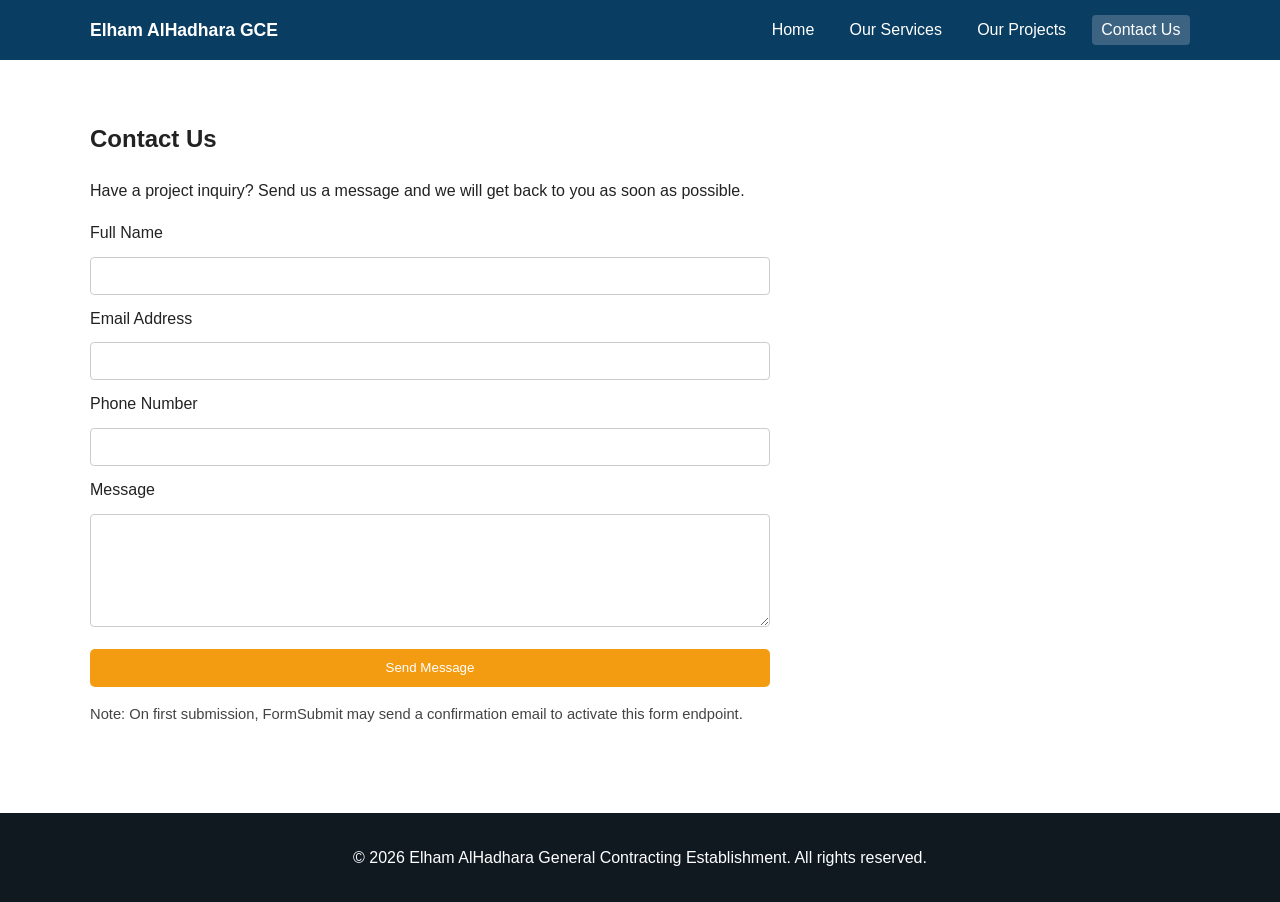
==== contact.html @ bfbeac00 "Create 4-page company website with services and contact form" ====
<!DOCTYPE html>
<html lang="en">
<head>
  <meta charset="UTF-8" />
  <meta name="viewport" content="width=device-width, initial-scale=1.0" />
  <title>Elham AlHadhara General Contracting Establishment | Contact Us</title>
  <link rel="stylesheet" href="styles.css" />
</head>
<body>
  <header class="site-header">
    <div class="container nav-wrap">
      <h1 class="logo">Elham AlHadhara GCE</h1>
      <nav>
        <ul class="nav-links">
          <li><a href="index.html">Home</a></li>
          <li><a href="services.html">Our Services</a></li>
          <li><a href="projects.html">Our Projects</a></li>
          <li><a href="contact.html" class="active">Contact Us</a></li>
        </ul>
      </nav>
    </div>
  </header>

  <main class="container section">
    <h2>Contact Us</h2>
    <p>Have a project inquiry? Send us a message and we will get back to you as soon as possible.</p>

    <form class="contact-form" action="https://formsubmit.co/awaismalik6832@gmail.com" method="POST">
      <input type="hidden" name="_subject" value="New Website Contact - Elham AlHadhara GCE" />
      <input type="hidden" name="_captcha" value="false" />
      <input type="hidden" name="_template" value="table" />

      <label for="name">Full Name</label>
      <input type="text" id="name" name="name" required />

      <label for="email">Email Address</label>
      <input type="email" id="email" name="email" required />

      <label for="phone">Phone Number</label>
      <input type="tel" id="phone" name="phone" />

      <label for="message">Message</label>
      <textarea id="message" name="message" rows="6" required></textarea>

      <button type="submit" class="btn">Send Message</button>
    </form>

    <p class="note">
      Note: On first submission, FormSubmit may send a confirmation email to activate this form endpoint.
    </p>
  </main>

  <footer>
    <div class="container">
      <p>© 2026 Elham AlHadhara General Contracting Establishment. All rights reserved.</p>
    </div>
  </footer>
</body>
</html>
---- styles.css ----
:root {
  --primary: #0a3d62;
  --secondary: #3c6382;
  --accent: #f39c12;
  --light: #f5f7fa;
  --text: #222;
}

* {
  box-sizing: border-box;
}

body {
  margin: 0;
  font-family: Arial, sans-serif;
  color: var(--text);
  background-color: #fff;
  line-height: 1.6;
}

.container {
  width: min(1100px, 92%);
  margin: 0 auto;
}

.site-header {
  background: var(--primary);
  color: #fff;
  padding: 1rem 0;
  position: sticky;
  top: 0;
}

.nav-wrap {
  display: flex;
  justify-content: space-between;
  align-items: center;
  gap: 1rem;
}

.logo {
  margin: 0;
  font-size: 1.1rem;
}

.nav-links {
  list-style: none;
  display: flex;
  gap: 1rem;
  margin: 0;
  padding: 0;
}

.nav-links a {
  color: #fff;
  text-decoration: none;
  padding: 0.4rem 0.6rem;
  border-radius: 4px;
}

.nav-links a:hover,
.nav-links a.active {
  background: var(--secondary);
}

.hero {
  background: linear-gradient(135deg, var(--primary), var(--secondary));
  color: #fff;
  padding: 4rem 0;
}

.hero h2 {
  margin-top: 0;
  font-size: 2rem;
}

.btn {
  display: inline-block;
  background: var(--accent);
  color: #fff;
  border: none;
  padding: 0.7rem 1.2rem;
  border-radius: 5px;
  text-decoration: none;
  cursor: pointer;
  margin-top: 0.7rem;
}

.section {
  padding: 2.5rem 0;
}

.grid {
  display: grid;
  gap: 1rem;
}

.two-col {
  grid-template-columns: repeat(auto-fit, minmax(240px, 1fr));
}

.service-grid {
  grid-template-columns: repeat(auto-fit, minmax(260px, 1fr));
}

.card {
  background: var(--light);
  border-left: 4px solid var(--primary);
  padding: 1rem;
  border-radius: 6px;
}

.feature-list li {
  margin-bottom: 0.5rem;
}

.placeholder {
  border-left-color: var(--accent);
}

.contact-form {
  display: grid;
  gap: 0.7rem;
  max-width: 680px;
}

.contact-form input,
.contact-form textarea {
  width: 100%;
  padding: 0.65rem;
  border: 1px solid #ccc;
  border-radius: 4px;
}

.note {
  margin-top: 1rem;
  font-size: 0.92rem;
  color: #444;
}

footer {
  background: #101820;
  color: #fff;
  padding: 1rem 0;
  margin-top: 2rem;
  text-align: center;
}

@media (max-width: 700px) {
  .nav-wrap {
    flex-direction: column;
    align-items: flex-start;
  }

  .hero h2 {
    font-size: 1.6rem;
  }
}
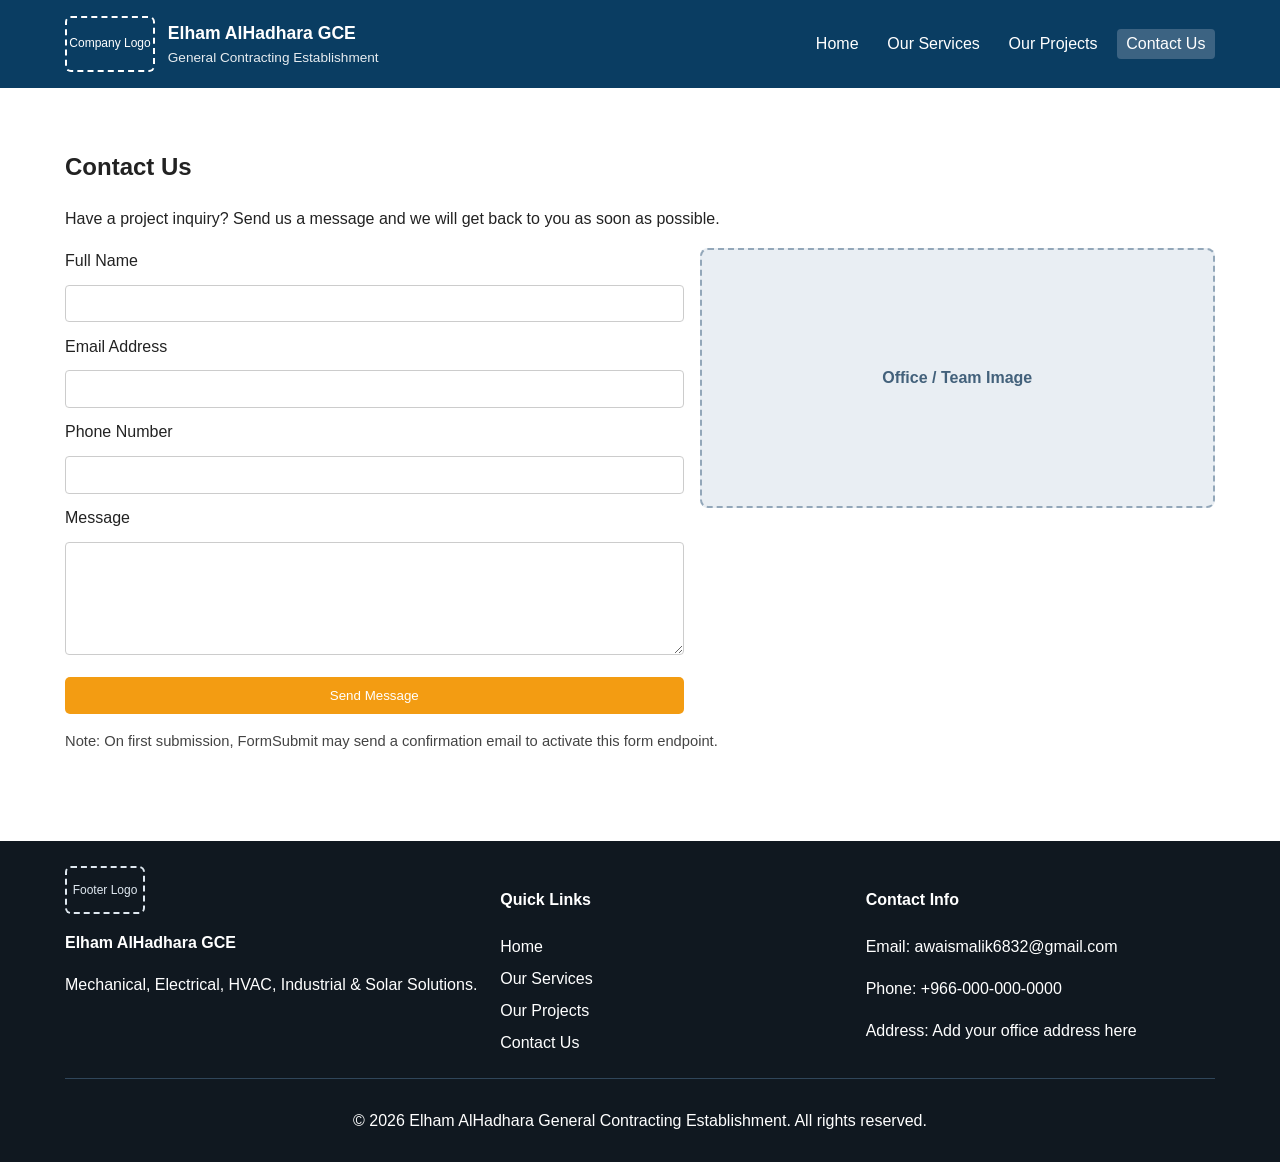
==== commit c752bbb5: "Enhance site with logo/image placeholders and detailed footer on all pages" ====
--- a/contact.html
+++ b/contact.html
@@ -9,15 +9,8 @@
 <body>
   <header class="site-header">
     <div class="container nav-wrap">
-      <h1 class="logo">Elham AlHadhara GCE</h1>
-      <nav>
-        <ul class="nav-links">
-          <li><a href="index.html">Home</a></li>
-          <li><a href="services.html">Our Services</a></li>
-          <li><a href="projects.html">Our Projects</a></li>
-          <li><a href="contact.html" class="active">Contact Us</a></li>
-        </ul>
-      </nav>
+      <div class="brand"><div class="logo-placeholder">Company Logo</div><div><h1 class="logo">Elham AlHadhara GCE</h1><p class="tagline">General Contracting Establishment</p></div></div>
+      <nav><ul class="nav-links"><li><a href="index.html">Home</a></li><li><a href="services.html">Our Services</a></li><li><a href="projects.html">Our Projects</a></li><li><a href="contact.html" class="active">Contact Us</a></li></ul></nav>
     </div>
   </header>
 
@@ -25,35 +18,30 @@
     <h2>Contact Us</h2>
     <p>Have a project inquiry? Send us a message and we will get back to you as soon as possible.</p>
 
-    <form class="contact-form" action="https://formsubmit.co/awaismalik6832@gmail.com" method="POST">
-      <input type="hidden" name="_subject" value="New Website Contact - Elham AlHadhara GCE" />
-      <input type="hidden" name="_captcha" value="false" />
-      <input type="hidden" name="_template" value="table" />
+    <div class="split">
+      <form class="contact-form" action="https://formsubmit.co/awaismalik6832@gmail.com" method="POST">
+        <input type="hidden" name="_subject" value="New Website Contact - Elham AlHadhara GCE" />
+        <input type="hidden" name="_captcha" value="false" />
+        <input type="hidden" name="_template" value="table" />
+        <label for="name">Full Name</label><input type="text" id="name" name="name" required />
+        <label for="email">Email Address</label><input type="email" id="email" name="email" required />
+        <label for="phone">Phone Number</label><input type="tel" id="phone" name="phone" />
+        <label for="message">Message</label><textarea id="message" name="message" rows="6" required></textarea>
+        <button type="submit" class="btn">Send Message</button>
+      </form>
+      <div class="image-placeholder tall">Office / Team Image</div>
+    </div>
 
-      <label for="name">Full Name</label>
-      <input type="text" id="name" name="name" required />
-
-      <label for="email">Email Address</label>
-      <input type="email" id="email" name="email" required />
-
-      <label for="phone">Phone Number</label>
-      <input type="tel" id="phone" name="phone" />
-
-      <label for="message">Message</label>
-      <textarea id="message" name="message" rows="6" required></textarea>
-
-      <button type="submit" class="btn">Send Message</button>
-    </form>
-
-    <p class="note">
-      Note: On first submission, FormSubmit may send a confirmation email to activate this form endpoint.
-    </p>
+    <p class="note">Note: On first submission, FormSubmit may send a confirmation email to activate this form endpoint.</p>
   </main>
 
-  <footer>
-    <div class="container">
-      <p>© 2026 Elham AlHadhara General Contracting Establishment. All rights reserved.</p>
+  <footer class="site-footer">
+    <div class="container footer-grid">
+      <div><div class="logo-placeholder small">Footer Logo</div><p><strong>Elham AlHadhara GCE</strong></p><p>Mechanical, Electrical, HVAC, Industrial & Solar Solutions.</p></div>
+      <div><h4>Quick Links</h4><ul class="footer-links"><li><a href="index.html">Home</a></li><li><a href="services.html">Our Services</a></li><li><a href="projects.html">Our Projects</a></li><li><a href="contact.html">Contact Us</a></li></ul></div>
+      <div><h4>Contact Info</h4><p>Email: awaismalik6832@gmail.com</p><p>Phone: +966-000-000-0000</p><p>Address: Add your office address here</p></div>
     </div>
+    <div class="container copyright"><p>© 2026 Elham AlHadhara General Contracting Establishment. All rights reserved.</p></div>
   </footer>
 </body>
 </html>
--- a/styles.css
+++ b/styles.css
@@ -5,154 +5,46 @@
   --light: #f5f7fa;
   --text: #222;
 }
-
-* {
-  box-sizing: border-box;
+* { box-sizing: border-box; }
+body { margin: 0; font-family: Arial, sans-serif; color: var(--text); background: #fff; line-height: 1.6; }
+.container { width: min(1150px, 92%); margin: 0 auto; }
+.site-header { background: var(--primary); color: #fff; padding: 1rem 0; position: sticky; top: 0; z-index: 20; }
+.nav-wrap { display: flex; justify-content: space-between; align-items: center; gap: 1rem; }
+.brand { display: flex; align-items: center; gap: 0.8rem; }
+.logo { margin: 0; font-size: 1.1rem; }
+.tagline { margin: 0; font-size: 0.85rem; opacity: 0.9; }
+.logo-placeholder { width: 90px; height: 56px; border: 2px dashed #fff; color: #fff; display: grid; place-items: center; font-size: 0.75rem; text-align: center; border-radius: 6px; }
+.logo-placeholder.small { width: 80px; height: 48px; border-color: #dfe8f0; color: #dfe8f0; margin-bottom: 0.5rem; }
+.nav-links { list-style: none; display: flex; flex-wrap: wrap; gap: 0.6rem; margin: 0; padding: 0; }
+.nav-links a { color: #fff; text-decoration: none; padding: 0.4rem 0.6rem; border-radius: 4px; }
+.nav-links a:hover, .nav-links a.active { background: var(--secondary); }
+.hero { background: linear-gradient(135deg, var(--primary), var(--secondary)); color: #fff; padding: 3rem 0; }
+.hero-grid { display: grid; grid-template-columns: 1.2fr 1fr; gap: 1rem; align-items: center; }
+.hero h2 { margin-top: 0; font-size: 2rem; }
+.btn { display: inline-block; background: var(--accent); color: #fff; border: none; padding: 0.7rem 1.2rem; border-radius: 5px; text-decoration: none; cursor: pointer; margin-top: 0.7rem; }
+.section { padding: 2.5rem 0; }
+.grid { display: grid; gap: 1rem; }
+.two-col { grid-template-columns: repeat(auto-fit, minmax(260px, 1fr)); }
+.service-grid { grid-template-columns: repeat(auto-fit, minmax(260px, 1fr)); }
+.card { background: var(--light); border-left: 4px solid var(--primary); padding: 1rem; border-radius: 6px; }
+.feature-list li { margin-bottom: 0.5rem; }
+.placeholder { border-left-color: var(--accent); }
+.contact-form { display: grid; gap: 0.7rem; }
+.contact-form input, .contact-form textarea { width: 100%; padding: 0.65rem; border: 1px solid #ccc; border-radius: 4px; }
+.note { margin-top: 1rem; font-size: 0.92rem; color: #444; }
+.split { display: grid; grid-template-columns: 1.2fr 1fr; gap: 1rem; align-items: start; }
+.image-placeholder { background: #e9eef3; border: 2px dashed #93a7b9; border-radius: 8px; color: #43617b; display: grid; place-items: center; min-height: 170px; padding: 0.8rem; text-align: center; font-weight: 600; }
+.image-placeholder.tall { min-height: 260px; }
+.image-placeholder.wide { min-height: 220px; margin: 1rem 0; }
+.site-footer { background: #101820; color: #fff; margin-top: 2rem; padding-top: 1.6rem; }
+.footer-grid { display: grid; grid-template-columns: 1.2fr 1fr 1fr; gap: 1rem; }
+.footer-links { list-style: none; padding: 0; margin: 0; }
+.footer-links li { margin-bottom: 0.4rem; }
+.footer-links a { color: #fff; text-decoration: none; }
+.footer-links a:hover { text-decoration: underline; }
+.copyright { border-top: 1px solid #30465a; margin-top: 1rem; padding: 0.8rem 0; text-align: center; }
+@media (max-width: 800px) {
+  .nav-wrap, .hero-grid, .split, .footer-grid { grid-template-columns: 1fr; display: grid; }
+  .nav-wrap { display: flex; flex-direction: column; align-items: flex-start; }
+  .hero h2 { font-size: 1.6rem; }
 }
-
-body {
-  margin: 0;
-  font-family: Arial, sans-serif;
-  color: var(--text);
-  background-color: #fff;
-  line-height: 1.6;
-}
-
-.container {
-  width: min(1100px, 92%);
-  margin: 0 auto;
-}
-
-.site-header {
-  background: var(--primary);
-  color: #fff;
-  padding: 1rem 0;
-  position: sticky;
-  top: 0;
-}
-
-.nav-wrap {
-  display: flex;
-  justify-content: space-between;
-  align-items: center;
-  gap: 1rem;
-}
-
-.logo {
-  margin: 0;
-  font-size: 1.1rem;
-}
-
-.nav-links {
-  list-style: none;
-  display: flex;
-  gap: 1rem;
-  margin: 0;
-  padding: 0;
-}
-
-.nav-links a {
-  color: #fff;
-  text-decoration: none;
-  padding: 0.4rem 0.6rem;
-  border-radius: 4px;
-}
-
-.nav-links a:hover,
-.nav-links a.active {
-  background: var(--secondary);
-}
-
-.hero {
-  background: linear-gradient(135deg, var(--primary), var(--secondary));
-  color: #fff;
-  padding: 4rem 0;
-}
-
-.hero h2 {
-  margin-top: 0;
-  font-size: 2rem;
-}
-
-.btn {
-  display: inline-block;
-  background: var(--accent);
-  color: #fff;
-  border: none;
-  padding: 0.7rem 1.2rem;
-  border-radius: 5px;
-  text-decoration: none;
-  cursor: pointer;
-  margin-top: 0.7rem;
-}
-
-.section {
-  padding: 2.5rem 0;
-}
-
-.grid {
-  display: grid;
-  gap: 1rem;
-}
-
-.two-col {
-  grid-template-columns: repeat(auto-fit, minmax(240px, 1fr));
-}
-
-.service-grid {
-  grid-template-columns: repeat(auto-fit, minmax(260px, 1fr));
-}
-
-.card {
-  background: var(--light);
-  border-left: 4px solid var(--primary);
-  padding: 1rem;
-  border-radius: 6px;
-}
-
-.feature-list li {
-  margin-bottom: 0.5rem;
-}
-
-.placeholder {
-  border-left-color: var(--accent);
-}
-
-.contact-form {
-  display: grid;
-  gap: 0.7rem;
-  max-width: 680px;
-}
-
-.contact-form input,
-.contact-form textarea {
-  width: 100%;
-  padding: 0.65rem;
-  border: 1px solid #ccc;
-  border-radius: 4px;
-}
-
-.note {
-  margin-top: 1rem;
-  font-size: 0.92rem;
-  color: #444;
-}
-
-footer {
-  background: #101820;
-  color: #fff;
-  padding: 1rem 0;
-  margin-top: 2rem;
-  text-align: center;
-}
-
-@media (max-width: 700px) {
-  .nav-wrap {
-    flex-direction: column;
-    align-items: flex-start;
-  }
-
-  .hero h2 {
-    font-size: 1.6rem;
-  }
-}
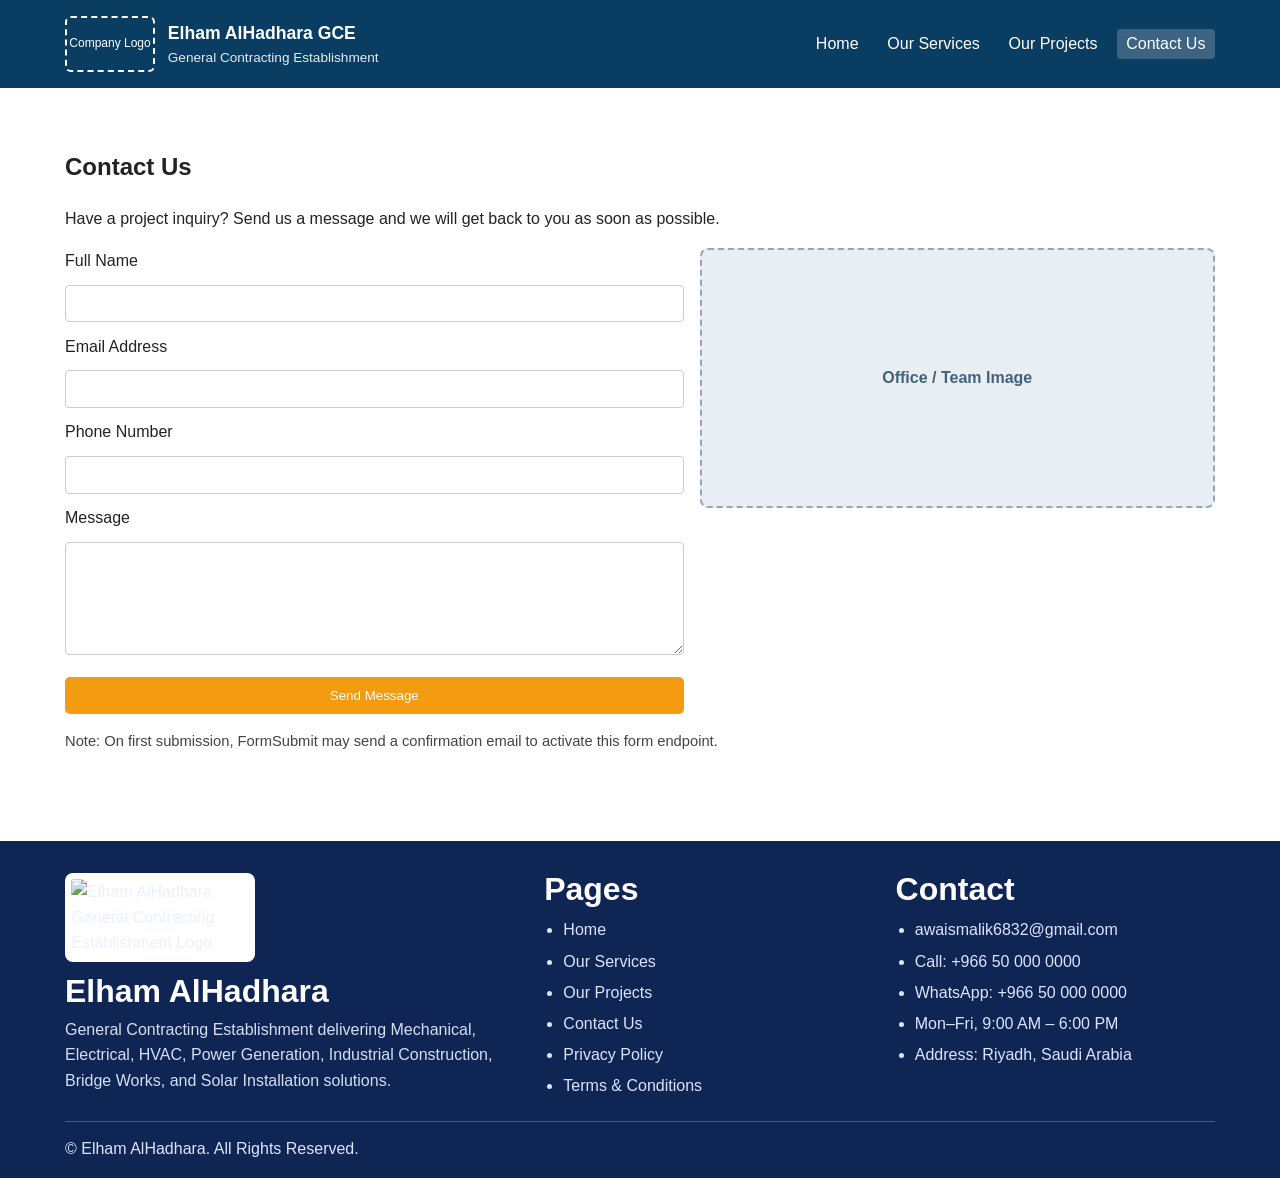
==== commit ab11cf31: "Redesign footer on all pages to match provided style and logo slot" ====
--- a/contact.html
+++ b/contact.html
@@ -36,12 +36,40 @@
   </main>
 
   <footer class="site-footer">
-    <div class="container footer-grid">
-      <div><div class="logo-placeholder small">Footer Logo</div><p><strong>Elham AlHadhara GCE</strong></p><p>Mechanical, Electrical, HVAC, Industrial & Solar Solutions.</p></div>
-      <div><h4>Quick Links</h4><ul class="footer-links"><li><a href="index.html">Home</a></li><li><a href="services.html">Our Services</a></li><li><a href="projects.html">Our Projects</a></li><li><a href="contact.html">Contact Us</a></li></ul></div>
-      <div><h4>Contact Info</h4><p>Email: awaismalik6832@gmail.com</p><p>Phone: +966-000-000-0000</p><p>Address: Add your office address here</p></div>
+    <div class="container footer-layout">
+      <div>
+        <img src="assets/elham-logo.png" alt="Elham AlHadhara General Contracting Establishment Logo" class="footer-brand-logo" />
+        <h3 class="footer-brand-name">Elham AlHadhara</h3>
+        <p class="footer-brand-text">General Contracting Establishment delivering Mechanical, Electrical, HVAC, Power Generation, Industrial Construction, Bridge Works, and Solar Installation solutions.</p>
+      </div>
+
+      <div>
+        <h4 class="footer-title">Pages</h4>
+        <ul class="footer-list">
+          <li><a href="index.html">Home</a></li>
+          <li><a href="services.html">Our Services</a></li>
+          <li><a href="projects.html">Our Projects</a></li>
+          <li><a href="contact.html">Contact Us</a></li>
+          <li><a href="contact.html">Privacy Policy</a></li>
+          <li><a href="contact.html">Terms & Conditions</a></li>
+        </ul>
+      </div>
+
+      <div>
+        <h4 class="footer-title">Contact</h4>
+        <ul class="footer-list">
+          <li>awaismalik6832@gmail.com</li>
+          <li>Call: +966 50 000 0000</li>
+          <li>WhatsApp: +966 50 000 0000</li>
+          <li>Mon–Fri, 9:00 AM – 6:00 PM</li>
+          <li>Address: Riyadh, Saudi Arabia</li>
+        </ul>
+      </div>
     </div>
-    <div class="container copyright"><p>© 2026 Elham AlHadhara General Contracting Establishment. All rights reserved.</p></div>
+
+    <div class="container footer-bottom">
+      © Elham AlHadhara. All Rights Reserved.
+    </div>
   </footer>
 </body>
 </html>
--- a/styles.css
+++ b/styles.css
@@ -4,6 +4,8 @@
   --accent: #f39c12;
   --light: #f5f7fa;
   --text: #222;
+  --footer-bg: #0f2554;
+  --footer-text: #eaf0ff;
 }
 * { box-sizing: border-box; }
 body { margin: 0; font-family: Arial, sans-serif; color: var(--text); background: #fff; line-height: 1.6; }
@@ -14,7 +16,6 @@
 .logo { margin: 0; font-size: 1.1rem; }
 .tagline { margin: 0; font-size: 0.85rem; opacity: 0.9; }
 .logo-placeholder { width: 90px; height: 56px; border: 2px dashed #fff; color: #fff; display: grid; place-items: center; font-size: 0.75rem; text-align: center; border-radius: 6px; }
-.logo-placeholder.small { width: 80px; height: 48px; border-color: #dfe8f0; color: #dfe8f0; margin-bottom: 0.5rem; }
 .nav-links { list-style: none; display: flex; flex-wrap: wrap; gap: 0.6rem; margin: 0; padding: 0; }
 .nav-links a { color: #fff; text-decoration: none; padding: 0.4rem 0.6rem; border-radius: 4px; }
 .nav-links a:hover, .nav-links a.active { background: var(--secondary); }
@@ -24,8 +25,7 @@
 .btn { display: inline-block; background: var(--accent); color: #fff; border: none; padding: 0.7rem 1.2rem; border-radius: 5px; text-decoration: none; cursor: pointer; margin-top: 0.7rem; }
 .section { padding: 2.5rem 0; }
 .grid { display: grid; gap: 1rem; }
-.two-col { grid-template-columns: repeat(auto-fit, minmax(260px, 1fr)); }
-.service-grid { grid-template-columns: repeat(auto-fit, minmax(260px, 1fr)); }
+.two-col, .service-grid { grid-template-columns: repeat(auto-fit, minmax(260px, 1fr)); }
 .card { background: var(--light); border-left: 4px solid var(--primary); padding: 1rem; border-radius: 6px; }
 .feature-list li { margin-bottom: 0.5rem; }
 .placeholder { border-left-color: var(--accent); }
@@ -36,15 +36,44 @@
 .image-placeholder { background: #e9eef3; border: 2px dashed #93a7b9; border-radius: 8px; color: #43617b; display: grid; place-items: center; min-height: 170px; padding: 0.8rem; text-align: center; font-weight: 600; }
 .image-placeholder.tall { min-height: 260px; }
 .image-placeholder.wide { min-height: 220px; margin: 1rem 0; }
-.site-footer { background: #101820; color: #fff; margin-top: 2rem; padding-top: 1.6rem; }
-.footer-grid { display: grid; grid-template-columns: 1.2fr 1fr 1fr; gap: 1rem; }
-.footer-links { list-style: none; padding: 0; margin: 0; }
-.footer-links li { margin-bottom: 0.4rem; }
-.footer-links a { color: #fff; text-decoration: none; }
-.footer-links a:hover { text-decoration: underline; }
-.copyright { border-top: 1px solid #30465a; margin-top: 1rem; padding: 0.8rem 0; text-align: center; }
-@media (max-width: 800px) {
-  .nav-wrap, .hero-grid, .split, .footer-grid { grid-template-columns: 1fr; display: grid; }
-  .nav-wrap { display: flex; flex-direction: column; align-items: flex-start; }
-  .hero h2 { font-size: 1.6rem; }
+
+.site-footer {
+  background: var(--footer-bg);
+  color: var(--footer-text);
+  margin-top: 2rem;
+  padding-top: 2rem;
 }
+.footer-layout {
+  display: grid;
+  grid-template-columns: 1.4fr 1fr 1fr;
+  gap: 2rem;
+  padding-bottom: 1rem;
+}
+.footer-brand-logo {
+  width: 190px;
+  max-width: 100%;
+  height: auto;
+  display: block;
+  margin-bottom: 0.8rem;
+  border-radius: 8px;
+  background: #fff;
+  padding: 0.4rem;
+}
+.footer-brand-name { margin: 0 0 0.5rem; font-size: 2rem; line-height: 1.05; color: #fff; }
+.footer-brand-text { margin: 0; max-width: 540px; color: #d6def2; }
+.footer-title { margin: 0 0 0.7rem; color: #fff; font-size: 2rem; line-height: 1.05; }
+.footer-list { margin: 0; padding-left: 1.2rem; }
+.footer-list li { margin: 0.35rem 0; color: #dce5ff; }
+.footer-list a { color: #dce5ff; text-decoration: none; }
+.footer-list a:hover { text-decoration: underline; }
+.footer-bottom {
+  border-top: 1px solid rgba(220, 230, 255, 0.28);
+  padding: 0.9rem 0 1rem;
+  color: #dce5ff;
+}
+
+@media (max-width: 900px) {
+  .hero-grid, .split, .footer-layout { grid-template-columns: 1fr; }
+  .nav-wrap { flex-direction: column; align-items: flex-start; }
+  .hero h2, .footer-title, .footer-brand-name { font-size: 1.6rem; }
+}
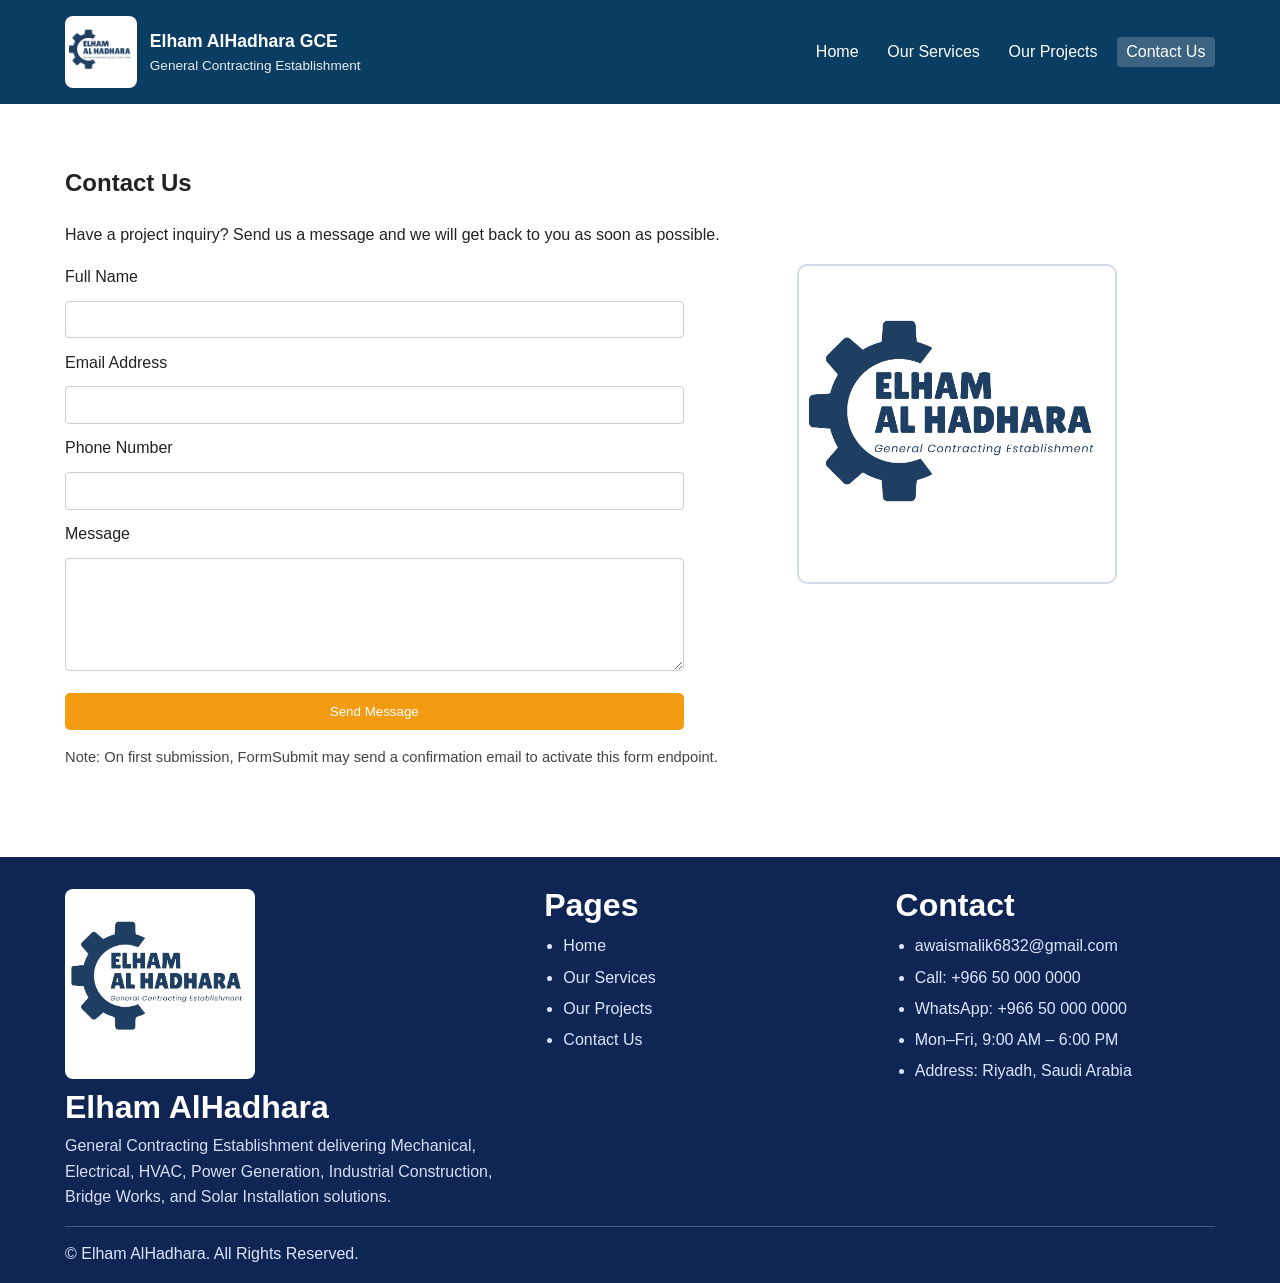
==== commit 48025446: "Add detailed key projects and replace page image placeholders with logo assets" ====
--- a/contact.html
+++ b/contact.html
@@ -9,7 +9,7 @@
 <body>
   <header class="site-header">
     <div class="container nav-wrap">
-      <div class="brand"><div class="logo-placeholder">Company Logo</div><div><h1 class="logo">Elham AlHadhara GCE</h1><p class="tagline">General Contracting Establishment</p></div></div>
+      <div class="brand"><img src="assets/Elham Hadhara.png" alt="Elham AlHadhara Logo" class="brand-logo" /><div><h1 class="logo">Elham AlHadhara GCE</h1><p class="tagline">General Contracting Establishment</p></div></div>
       <nav><ul class="nav-links"><li><a href="index.html">Home</a></li><li><a href="services.html">Our Services</a></li><li><a href="projects.html">Our Projects</a></li><li><a href="contact.html" class="active">Contact Us</a></li></ul></nav>
     </div>
   </header>
@@ -29,7 +29,7 @@
         <label for="message">Message</label><textarea id="message" name="message" rows="6" required></textarea>
         <button type="submit" class="btn">Send Message</button>
       </form>
-      <div class="image-placeholder tall">Office / Team Image</div>
+      <img src="assets/Elham Hadhara.png" alt="Elham AlHadhara Logo" class="section-logo section-logo-tall" />
     </div>
 
     <p class="note">Note: On first submission, FormSubmit may send a confirmation email to activate this form endpoint.</p>
@@ -38,7 +38,7 @@
   <footer class="site-footer">
     <div class="container footer-layout">
       <div>
-        <img src="assets/elham-logo.png" alt="Elham AlHadhara General Contracting Establishment Logo" class="footer-brand-logo" />
+        <img src="assets/Elham Hadhara.png" alt="Elham AlHadhara General Contracting Establishment Logo" class="footer-brand-logo" />
         <h3 class="footer-brand-name">Elham AlHadhara</h3>
         <p class="footer-brand-text">General Contracting Establishment delivering Mechanical, Electrical, HVAC, Power Generation, Industrial Construction, Bridge Works, and Solar Installation solutions.</p>
       </div>
@@ -50,9 +50,7 @@
           <li><a href="services.html">Our Services</a></li>
           <li><a href="projects.html">Our Projects</a></li>
           <li><a href="contact.html">Contact Us</a></li>
-          <li><a href="contact.html">Privacy Policy</a></li>
-          <li><a href="contact.html">Terms & Conditions</a></li>
-        </ul>
+                  </ul>
       </div>
 
       <div>
--- a/styles.css
+++ b/styles.css
@@ -1,79 +1,42 @@
-:root {
-  --primary: #0a3d62;
-  --secondary: #3c6382;
-  --accent: #f39c12;
-  --light: #f5f7fa;
-  --text: #222;
-  --footer-bg: #0f2554;
-  --footer-text: #eaf0ff;
-}
-* { box-sizing: border-box; }
-body { margin: 0; font-family: Arial, sans-serif; color: var(--text); background: #fff; line-height: 1.6; }
-.container { width: min(1150px, 92%); margin: 0 auto; }
-.site-header { background: var(--primary); color: #fff; padding: 1rem 0; position: sticky; top: 0; z-index: 20; }
-.nav-wrap { display: flex; justify-content: space-between; align-items: center; gap: 1rem; }
-.brand { display: flex; align-items: center; gap: 0.8rem; }
-.logo { margin: 0; font-size: 1.1rem; }
-.tagline { margin: 0; font-size: 0.85rem; opacity: 0.9; }
-.logo-placeholder { width: 90px; height: 56px; border: 2px dashed #fff; color: #fff; display: grid; place-items: center; font-size: 0.75rem; text-align: center; border-radius: 6px; }
-.nav-links { list-style: none; display: flex; flex-wrap: wrap; gap: 0.6rem; margin: 0; padding: 0; }
-.nav-links a { color: #fff; text-decoration: none; padding: 0.4rem 0.6rem; border-radius: 4px; }
-.nav-links a:hover, .nav-links a.active { background: var(--secondary); }
-.hero { background: linear-gradient(135deg, var(--primary), var(--secondary)); color: #fff; padding: 3rem 0; }
-.hero-grid { display: grid; grid-template-columns: 1.2fr 1fr; gap: 1rem; align-items: center; }
-.hero h2 { margin-top: 0; font-size: 2rem; }
-.btn { display: inline-block; background: var(--accent); color: #fff; border: none; padding: 0.7rem 1.2rem; border-radius: 5px; text-decoration: none; cursor: pointer; margin-top: 0.7rem; }
-.section { padding: 2.5rem 0; }
-.grid { display: grid; gap: 1rem; }
-.two-col, .service-grid { grid-template-columns: repeat(auto-fit, minmax(260px, 1fr)); }
-.card { background: var(--light); border-left: 4px solid var(--primary); padding: 1rem; border-radius: 6px; }
-.feature-list li { margin-bottom: 0.5rem; }
-.placeholder { border-left-color: var(--accent); }
-.contact-form { display: grid; gap: 0.7rem; }
-.contact-form input, .contact-form textarea { width: 100%; padding: 0.65rem; border: 1px solid #ccc; border-radius: 4px; }
-.note { margin-top: 1rem; font-size: 0.92rem; color: #444; }
-.split { display: grid; grid-template-columns: 1.2fr 1fr; gap: 1rem; align-items: start; }
-.image-placeholder { background: #e9eef3; border: 2px dashed #93a7b9; border-radius: 8px; color: #43617b; display: grid; place-items: center; min-height: 170px; padding: 0.8rem; text-align: center; font-weight: 600; }
-.image-placeholder.tall { min-height: 260px; }
-.image-placeholder.wide { min-height: 220px; margin: 1rem 0; }
-
-.site-footer {
-  background: var(--footer-bg);
-  color: var(--footer-text);
-  margin-top: 2rem;
-  padding-top: 2rem;
-}
-.footer-layout {
-  display: grid;
-  grid-template-columns: 1.4fr 1fr 1fr;
-  gap: 2rem;
-  padding-bottom: 1rem;
-}
-.footer-brand-logo {
-  width: 190px;
-  max-width: 100%;
-  height: auto;
-  display: block;
-  margin-bottom: 0.8rem;
-  border-radius: 8px;
-  background: #fff;
-  padding: 0.4rem;
-}
-.footer-brand-name { margin: 0 0 0.5rem; font-size: 2rem; line-height: 1.05; color: #fff; }
-.footer-brand-text { margin: 0; max-width: 540px; color: #d6def2; }
-.footer-title { margin: 0 0 0.7rem; color: #fff; font-size: 2rem; line-height: 1.05; }
-.footer-list { margin: 0; padding-left: 1.2rem; }
-.footer-list li { margin: 0.35rem 0; color: #dce5ff; }
-.footer-list a { color: #dce5ff; text-decoration: none; }
-.footer-list a:hover { text-decoration: underline; }
-.footer-bottom {
-  border-top: 1px solid rgba(220, 230, 255, 0.28);
-  padding: 0.9rem 0 1rem;
-  color: #dce5ff;
-}
-
-@media (max-width: 900px) {
-  .hero-grid, .split, .footer-layout { grid-template-columns: 1fr; }
-  .nav-wrap { flex-direction: column; align-items: flex-start; }
-  .hero h2, .footer-title, .footer-brand-name { font-size: 1.6rem; }
-}
+:root { --primary:#0a3d62; --secondary:#3c6382; --accent:#f39c12; --light:#f5f7fa; --text:#222; --footer-bg:#0f2554; --footer-text:#eaf0ff; }
+* { box-sizing:border-box; }
+body { margin:0; font-family:Arial,sans-serif; color:var(--text); background:#fff; line-height:1.6; }
+.container { width:min(1150px,92%); margin:0 auto; }
+.site-header { background:var(--primary); color:#fff; padding:1rem 0; position:sticky; top:0; z-index:20; }
+.nav-wrap { display:flex; justify-content:space-between; align-items:center; gap:1rem; }
+.brand { display:flex; align-items:center; gap:.8rem; }
+.brand-logo { width:72px; height:72px; object-fit:contain; background:#fff; border-radius:8px; padding:4px; }
+.logo { margin:0; font-size:1.1rem; }
+.tagline { margin:0; font-size:.85rem; opacity:.9; }
+.nav-links { list-style:none; display:flex; flex-wrap:wrap; gap:.6rem; margin:0; padding:0; }
+.nav-links a { color:#fff; text-decoration:none; padding:.4rem .6rem; border-radius:4px; }
+.nav-links a:hover,.nav-links a.active { background:var(--secondary); }
+.hero { background:linear-gradient(135deg,var(--primary),var(--secondary)); color:#fff; padding:3rem 0; }
+.hero-grid { display:grid; grid-template-columns:1.2fr 1fr; gap:1rem; align-items:center; }
+.hero h2 { margin-top:0; font-size:2rem; }
+.btn { display:inline-block; background:var(--accent); color:#fff; border:none; padding:.7rem 1.2rem; border-radius:5px; text-decoration:none; cursor:pointer; margin-top:.7rem; }
+.section { padding:2.5rem 0; }
+.grid { display:grid; gap:1rem; }
+.two-col,.service-grid { grid-template-columns:repeat(auto-fit,minmax(260px,1fr)); }
+.card { background:var(--light); border-left:4px solid var(--primary); padding:1rem; border-radius:6px; }
+.feature-list li { margin-bottom:.5rem; }
+.contact-form { display:grid; gap:.7rem; }
+.contact-form input,.contact-form textarea { width:100%; padding:.65rem; border:1px solid #ccc; border-radius:4px; }
+.note { margin-top:1rem; font-size:.92rem; color:#444; }
+.split { display:grid; grid-template-columns:1.2fr 1fr; gap:1rem; align-items:start; }
+.section-logo { width:100%; max-width:320px; background:#fff; border:2px solid #d2dbe5; border-radius:10px; padding:10px; object-fit:contain; justify-self:center; }
+.section-logo-tall { min-height:260px; }
+.section-logo-wide { width:100%; max-width:780px; display:block; margin:1rem auto; }
+.project-card { margin-bottom:1rem; }
+.site-footer { background:var(--footer-bg); color:var(--footer-text); margin-top:2rem; padding-top:2rem; }
+.footer-layout { display:grid; grid-template-columns:1.4fr 1fr 1fr; gap:2rem; padding-bottom:1rem; }
+.footer-brand-logo { width:190px; max-width:100%; height:auto; display:block; margin-bottom:.8rem; border-radius:8px; background:#fff; padding:.4rem; }
+.footer-brand-name { margin:0 0 .5rem; font-size:2rem; line-height:1.05; color:#fff; }
+.footer-brand-text { margin:0; max-width:540px; color:#d6def2; }
+.footer-title { margin:0 0 .7rem; color:#fff; font-size:2rem; line-height:1.05; }
+.footer-list { margin:0; padding-left:1.2rem; }
+.footer-list li { margin:.35rem 0; color:#dce5ff; }
+.footer-list a { color:#dce5ff; text-decoration:none; }
+.footer-list a:hover { text-decoration:underline; }
+.footer-bottom { border-top:1px solid rgba(220,230,255,.28); padding:.9rem 0 1rem; color:#dce5ff; }
+@media (max-width:900px){ .hero-grid,.split,.footer-layout{grid-template-columns:1fr;} .nav-wrap{flex-direction:column;align-items:flex-start;} .hero h2,.footer-title,.footer-brand-name{font-size:1.6rem;} }
